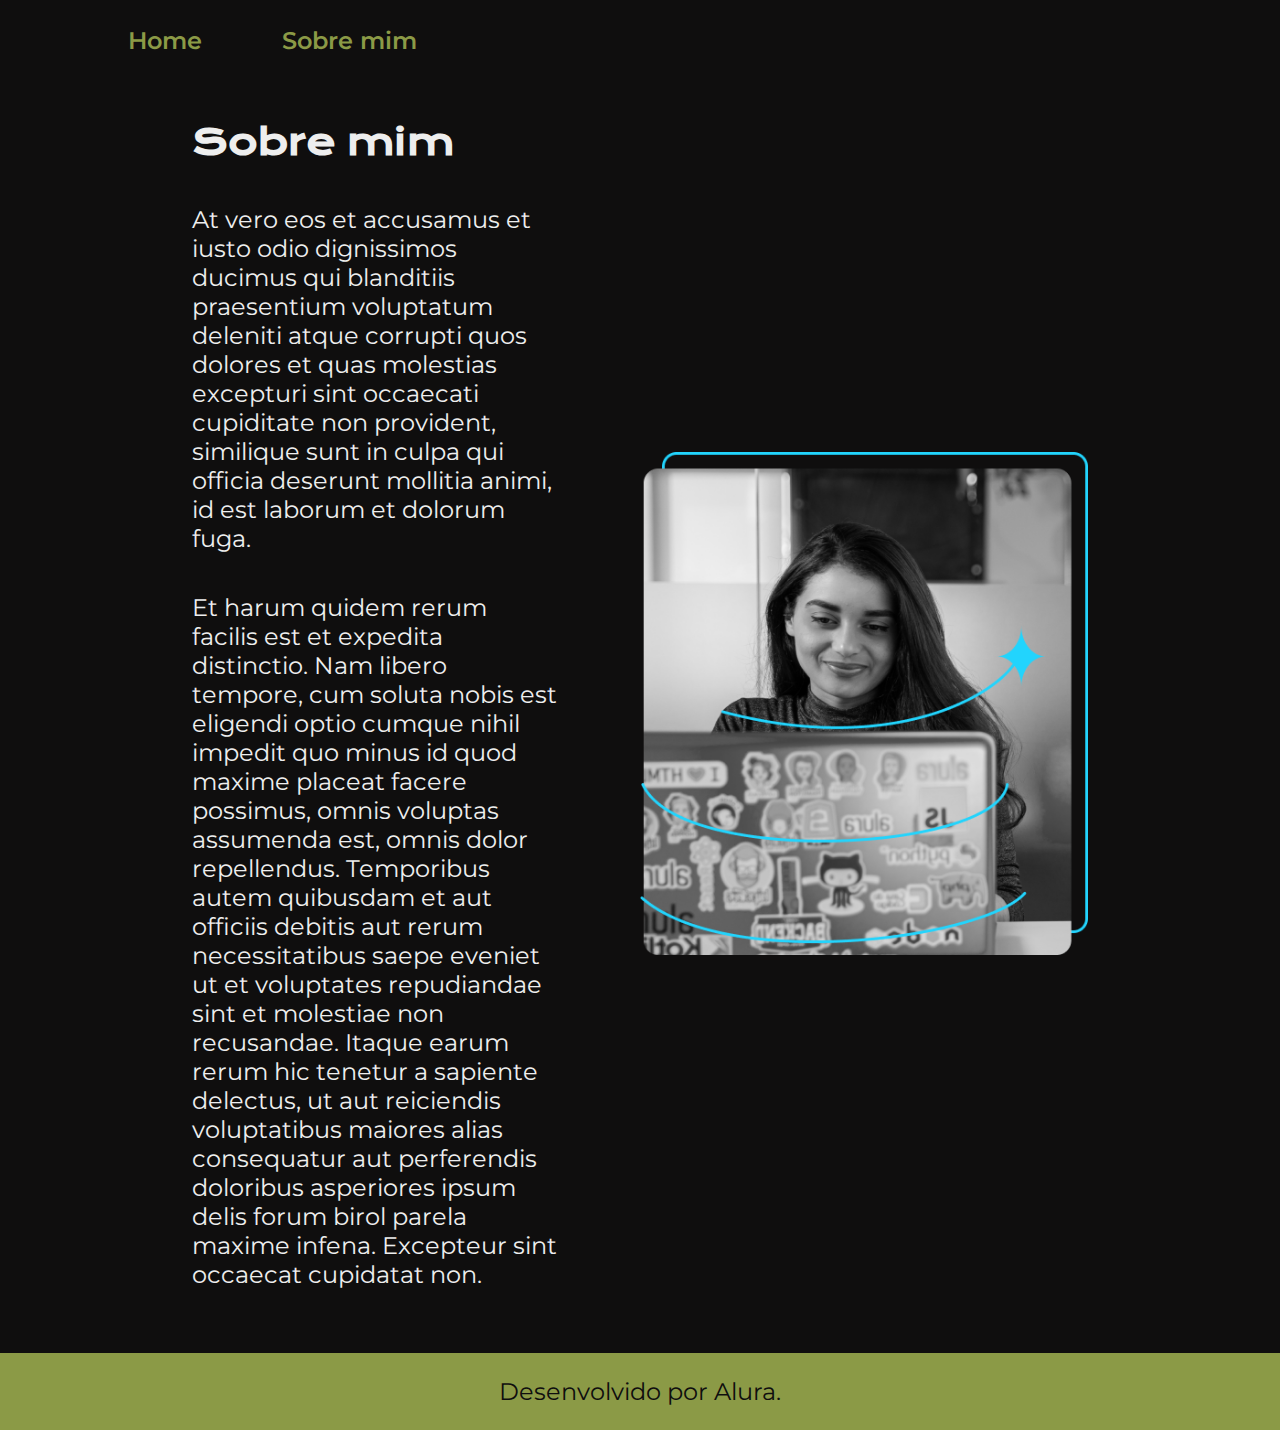
==== about.html @ f2aae5d6 "Add files via upload" ====
<!DOCTYPE html>
<html lang="pt-br">
<head>
    <meta charset="UTF-8">
    <meta name="viewport" content="width=device-width, initial-scale=1.0">
    <title>Sobre mim</title>
    <link rel="stylesheet" href="./styles/style.css">
</head>
<body>

    <header class="cabecalho">
        <nav class="cabecalho__menu">
        <a class="cabecalho__menu__link" href="index.html">Home</a>
        <a class="cabecalho__menu__link" href="about.html"> Sobre mim</a>
    </header>

    <main class="apresentacao">
        <section class="apresentacao__conteudo">
            <h1 class="apresentacao__conteudo__titulo">Sobre mim</h1>
            <p class="apresentacao__conteudo__texto">At vero eos et accusamus et iusto odio dignissimos ducimus qui blanditiis praesentium voluptatum deleniti atque corrupti quos dolores et quas molestias excepturi sint occaecati cupiditate non provident, similique sunt in culpa qui officia deserunt mollitia animi, id est laborum et dolorum fuga.</p>
            <p class="apresentacao__conteudo__texto">Et harum quidem rerum facilis est et expedita distinctio. Nam libero tempore, cum soluta nobis est eligendi optio cumque nihil impedit quo minus id quod maxime placeat facere possimus, omnis voluptas assumenda est, omnis dolor repellendus. Temporibus autem quibusdam et aut officiis debitis aut rerum necessitatibus saepe eveniet ut et voluptates repudiandae sint et molestiae non recusandae. Itaque earum rerum hic tenetur a sapiente delectus, ut aut reiciendis voluptatibus maiores alias consequatur aut perferendis doloribus asperiores ipsum delis forum birol parela maxime infena. Excepteur sint occaecat cupidatat non.</p>
        </section>
        <img class="apresentacao__imagem" src="./assets/Imagem.png" alt="Foto da Joana Santos programando">
    </main>

    <footer class="rodape">
        <p>Desenvolvido por Alura.</p>
    </footer>
</body>
</html>
---- styles/style.css ----
@import url('https://fonts.googleapis.com/css2?family=Krona+One&family=Montserrat:ital@0;1&display=swap');
@import url('https://fonts.googleapis.com/css2?family=Krona+One&family=Montserrat:ital,wght@0,600;1,600&display=swap');

:root{
    --cor-primaria: #0f0e0e;
    --cor-secundaria: #eeeeee;
    --cor--terciaria: #8b9a46; 
    --cor--hover: #541212;

    --font-primaria: "Krona One", sans-serif;
    --font-secundaria: 'Montserrat', sans-serif;
}

* {
    margin: 0;
    padding: 0;
}
body {
    box-sizing: border-box;
    background-color: var(--cor-primaria);
    color: var(--cor-secundaria);
}

.cabecalho{
    padding: 2% 0% 0% 10%;
}

.cabecalho__menu{
    display: flex;
    gap: 80px;
}

.cabecalho__menu__link{
    font-family: var(--font-secundaria);
    font-size: 1.5rem;
    font-weight: 600;
    color:var(--cor--terciaria);
    text-decoration: none;
}

.apresentacao {
    padding: 5% 15%;
    display: flex;
    align-items: center;
    justify-content:space-between;
    gap: 82px;
}

.apresentacao__conteudo {
    width: 50%;
    display: flex;
    flex-direction: column;
    gap: 40px;
}

.apresentacao__conteudo__titulo {
    font-size: 2.25rem;
    font-family: var(--font-primaria);
}

.titulo-destaque {
    color: var(--cor--terciaria);
}

.apresentacao__conteudo__texto {
    font-size: 1.5rem;
    font-family: var(--font-secundaria);
}

.apresentacao__links{
    display: flex;
    flex-direction: column;
    justify-content: space-between;
    align-items: center;
    gap: 32px;
}

.apresentacao__links__subtitulo{
    font-family: var(--font-primaria);
    font-weight: 400;
    font-size: 1.5rem;
}

.apresentacao__links__navegacao {
    font-weight: 600;
    display: flex;
    justify-content: center;
    gap:16px;
    border: 2px solid var(--cor--terciaria);
    width: 50%;
    text-align: center;
    border-radius: 8px;
    font-size: 1.5rem;
    padding: 21.5px 0px;
    text-decoration: none;
    color:var(--cor-secundaria);
    font-family: var(--font-secundaria);
}

.apresentacao__links__link:hover {
    background-color: var(--cor--hover);
}

.apresentacao__imagem{
    width: 50%;
}

.rodape{
    padding: 24px;
    color: var(--cor-primaria);
    background-color: var(--cor--terciaria);
    text-align: center;
    font-family: var(--font-secundaria);
    font-size: 1.5rem;
    font-weight: 400;
}

@media (max-width: 1200px) {
    .cabecalho{
        padding: 10%;
    }

    .cabecalho__menu{
        justify-content: center;
    }

    .apresentacao{
        flex-direction: column-reverse;
        padding: 5%;
    }

    .apresentacao__conteudo{
        width: auto;
    }
}
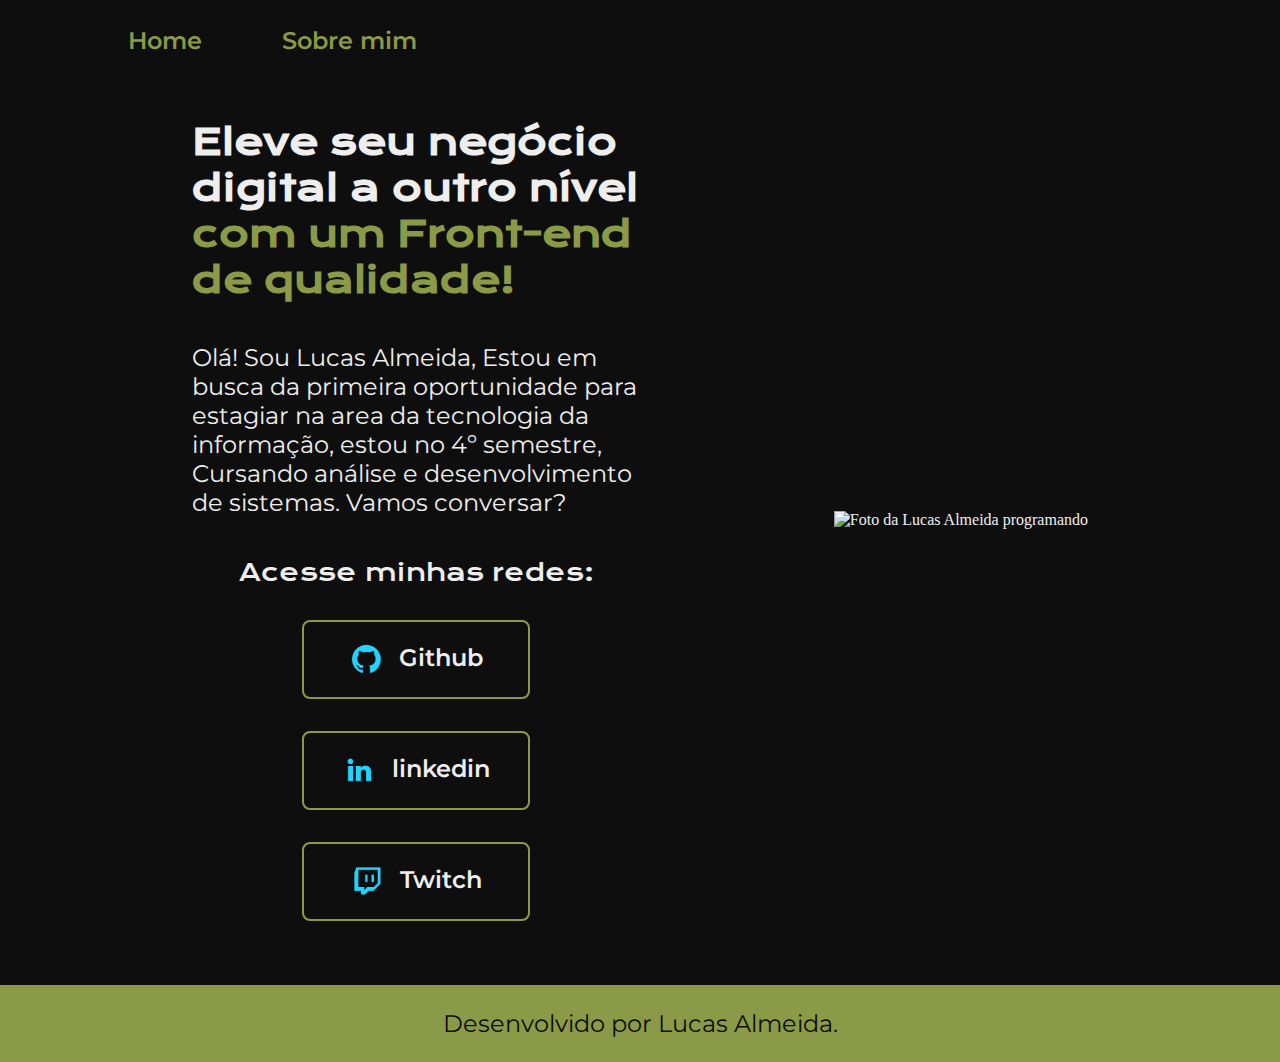
==== commit 9d955ec3: "Update about.html" ====
--- a/about.html
+++ b/about.html
@@ -1,30 +1,49 @@
 <!DOCTYPE html>
 <html lang="pt-br">
 <head>
+    <link rel="stylesheet" href="style.css">
     <meta charset="UTF-8">
     <meta name="viewport" content="width=device-width, initial-scale=1.0">
-    <title>Sobre mim</title>
+    <title>Portfolio</title>
     <link rel="stylesheet" href="./styles/style.css">
+    
 </head>
 <body>
-
     <header class="cabecalho">
         <nav class="cabecalho__menu">
-        <a class="cabecalho__menu__link" href="index.html">Home</a>
-        <a class="cabecalho__menu__link" href="about.html"> Sobre mim</a>
+            <a class="cabecalho__menu__link" href="index.html">Home</a>
+            <a class="cabecalho__menu__link" href="about.html"> Sobre mim</a>
+        </nav>
     </header>
-
     <main class="apresentacao">
         <section class="apresentacao__conteudo">
-            <h1 class="apresentacao__conteudo__titulo">Sobre mim</h1>
-            <p class="apresentacao__conteudo__texto">At vero eos et accusamus et iusto odio dignissimos ducimus qui blanditiis praesentium voluptatum deleniti atque corrupti quos dolores et quas molestias excepturi sint occaecati cupiditate non provident, similique sunt in culpa qui officia deserunt mollitia animi, id est laborum et dolorum fuga.</p>
-            <p class="apresentacao__conteudo__texto">Et harum quidem rerum facilis est et expedita distinctio. Nam libero tempore, cum soluta nobis est eligendi optio cumque nihil impedit quo minus id quod maxime placeat facere possimus, omnis voluptas assumenda est, omnis dolor repellendus. Temporibus autem quibusdam et aut officiis debitis aut rerum necessitatibus saepe eveniet ut et voluptates repudiandae sint et molestiae non recusandae. Itaque earum rerum hic tenetur a sapiente delectus, ut aut reiciendis voluptatibus maiores alias consequatur aut perferendis doloribus asperiores ipsum delis forum birol parela maxime infena. Excepteur sint occaecat cupidatat non.</p>
+            <h1 class="apresentacao__conteudo__titulo">Eleve seu negócio digital a outro nível <strong class="titulo-destaque">com um Front-end de qualidade!</strong></h1>
+
+            <p class="apresentacao__conteudo__texto">Olá! Sou Lucas Almeida, Estou em busca da primeira oportunidade para estagiar na area da tecnologia da informação, estou no 4º semestre, Cursando análise e desenvolvimento de sistemas. 
+                Vamos conversar?</p>
+            <div class="apresentacao__links">
+                <h2 class="apresentacao__links__subtitulo">Acesse minhas redes:</h2>
+                <a class="apresentacao__links__navegacao" href="https://github.com/LucasAndDevrj">
+                    <img src="./assets/github.png">
+                    Github
+                </a>
+                <a class="apresentacao__links__navegacao" href="https://www.linkedin.com/in/lucas-almeida-472670251/">
+                    <img src="./assets/linkedin.png">
+                    linkedin
+                </a>
+                <a class="apresentacao__links__navegacao" href="https://twitch.tv/">
+                    <img src="./assets/twitch.png">
+                    Twitch
+                </a>
+            </div>
         </section>
-        <img class="apresentacao__imagem" src="./assets/Imagem.png" alt="Foto da Joana Santos programando">
+
+        <img class="imgeu" src="./assets/imgeu.jpg" alt="Foto da Lucas Almeida programando">
+
     </main>
+    <footer class="rodape">
+        <p>Desenvolvido por Lucas Almeida.</p>
+    </footer>
 
-    <footer class="rodape">
-        <p>Desenvolvido por Alura.</p>
-    </footer>
 </body>
-</html>+</html>
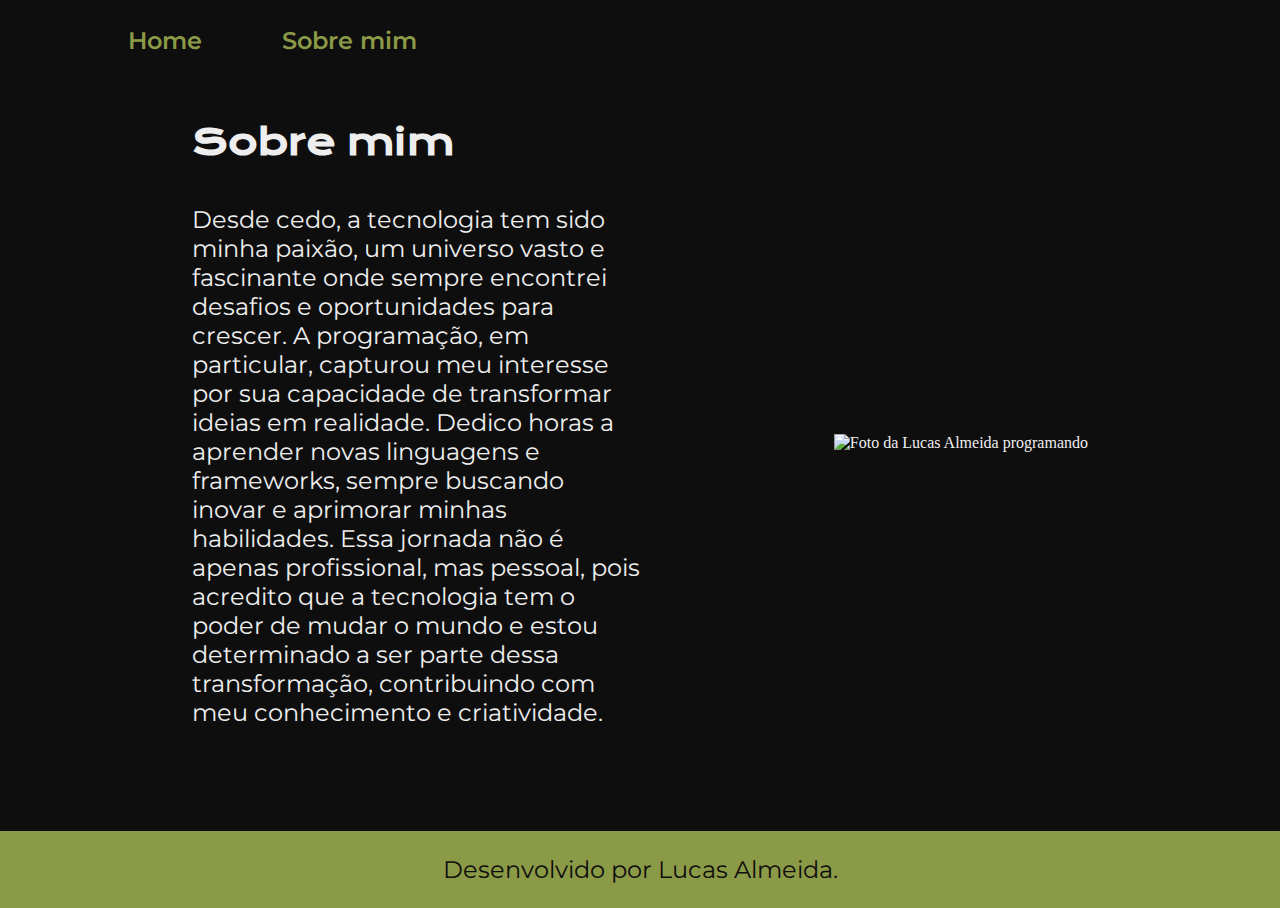
==== commit ee628152: "Update about.html" ====
--- a/about.html
+++ b/about.html
@@ -1,49 +1,30 @@
 <!DOCTYPE html>
 <html lang="pt-br">
 <head>
-    <link rel="stylesheet" href="style.css">
     <meta charset="UTF-8">
     <meta name="viewport" content="width=device-width, initial-scale=1.0">
-    <title>Portfolio</title>
+    <title>Sobre mim</title>
     <link rel="stylesheet" href="./styles/style.css">
-    
 </head>
 <body>
+
     <header class="cabecalho">
         <nav class="cabecalho__menu">
-            <a class="cabecalho__menu__link" href="index.html">Home</a>
-            <a class="cabecalho__menu__link" href="about.html"> Sobre mim</a>
-        </nav>
+        <a class="cabecalho__menu__link" href="index.html">Home</a>
+        <a class="cabecalho__menu__link" href="about.html"> Sobre mim</a>
     </header>
+
     <main class="apresentacao">
         <section class="apresentacao__conteudo">
-            <h1 class="apresentacao__conteudo__titulo">Eleve seu negócio digital a outro nível <strong class="titulo-destaque">com um Front-end de qualidade!</strong></h1>
+            <h1 class="apresentacao__conteudo__titulo">Sobre mim</h1>
+            <p class="apresentacao__conteudo__texto">Desde cedo, a tecnologia tem sido minha paixão, um universo vasto e fascinante onde sempre encontrei desafios e oportunidades para crescer. A programação, em particular, capturou meu interesse por sua capacidade de transformar ideias em realidade. Dedico horas a aprender novas linguagens e frameworks, sempre buscando inovar e aprimorar minhas habilidades. Essa jornada não é apenas profissional, mas pessoal, pois acredito que a tecnologia tem o poder de mudar o mundo e estou determinado a ser parte dessa transformação, contribuindo com meu conhecimento e criatividade. </p>
+            <p class="apresentacao__conteudo__texto"></p>
+        </section> 
+        <img class="imgeu" src="./assets/imgeu.jpg" alt="Foto da Lucas Almeida programando">
+    </main>
 
-            <p class="apresentacao__conteudo__texto">Olá! Sou Lucas Almeida, Estou em busca da primeira oportunidade para estagiar na area da tecnologia da informação, estou no 4º semestre, Cursando análise e desenvolvimento de sistemas. 
-                Vamos conversar?</p>
-            <div class="apresentacao__links">
-                <h2 class="apresentacao__links__subtitulo">Acesse minhas redes:</h2>
-                <a class="apresentacao__links__navegacao" href="https://github.com/LucasAndDevrj">
-                    <img src="./assets/github.png">
-                    Github
-                </a>
-                <a class="apresentacao__links__navegacao" href="https://www.linkedin.com/in/lucas-almeida-472670251/">
-                    <img src="./assets/linkedin.png">
-                    linkedin
-                </a>
-                <a class="apresentacao__links__navegacao" href="https://twitch.tv/">
-                    <img src="./assets/twitch.png">
-                    Twitch
-                </a>
-            </div>
-        </section>
-
-        <img class="imgeu" src="./assets/imgeu.jpg" alt="Foto da Lucas Almeida programando">
-
-    </main>
     <footer class="rodape">
         <p>Desenvolvido por Lucas Almeida.</p>
     </footer>
-
 </body>
 </html>
